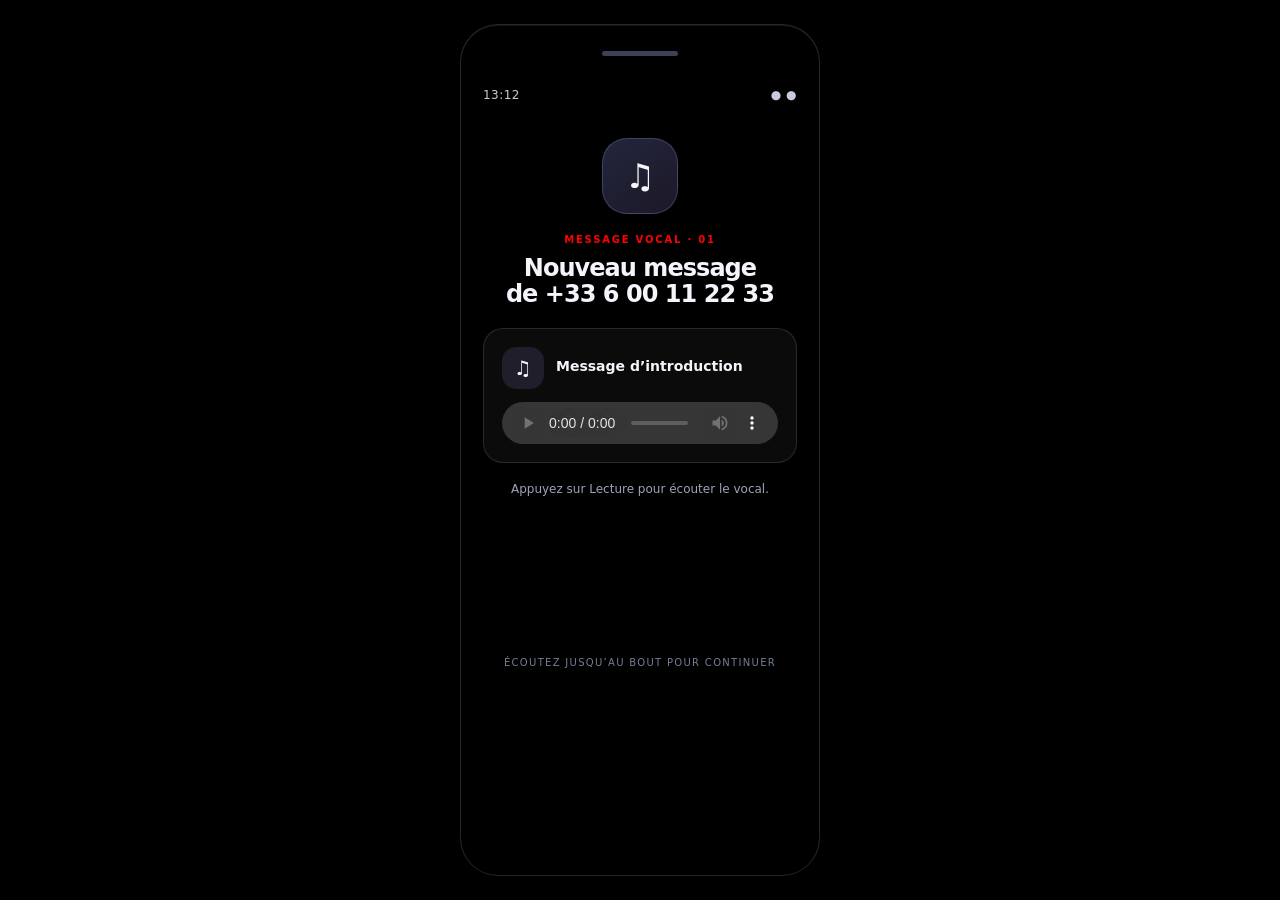
==== sons.html @ 19d47b87 "Add files via upload" ====
<!doctype html>
<html lang="fr">
<head>
  <meta charset="utf-8">
  <meta name="viewport" content="width=device-width, initial-scale=1">
  <meta name="theme-color" content="#10131b">
  <link rel="stylesheet" href="sons.css" type="text/css"> <!--lien style css!-->
  <title>Archives audio</title>
</head>
<body>
  <main class="phone">
    <div class="top">
      <div>
      <div class="status"><span>13:12</span><span>● ●</span></div>
        <h1>Infoline </h1>
        <p class="intro"> Vous pouvez maintenant écouter les enregistrements <br> pour trouver le lieu exact de la fête.</p>
      </div>
    </div>

    <section class="grid" aria-label="Liste des fichiers audio">
      <article class="audio-card">
        <div class="row"><div class="art" aria-hidden="true">♫</div><div><h2>Enregistrement 01</h2></div></div>
        <audio controls preload="none"><source src="sons/son1.mp3" type="audio/mpeg">Ton navigateur ne prend pas en charge la lecture audio.</audio>
      </article>
      <article class="audio-card">
        <div class="row"><div class="art" aria-hidden="true">♫</div><div><h2>Enregistrement 02</h2></div></div>
        <audio controls preload="none"><source src="sons/son2.mp3" type="audio/mpeg">Ton navigateur ne prend pas en charge la lecture audio.</audio>
      </article>
      <article class="audio-card">
        <div class="row"><div class="art" aria-hidden="true">♫</div><div><h2>Enregistrement 03</h2></div></div>
        <audio controls preload="none"><source src="sons/son3.mp3" type="audio/mpeg">Ton navigateur ne prend pas en charge la lecture audio.</audio>
      </article>
      <p class="intro"> Repérez le plan avec les trois numéros. Pensez-vous avoir trouver le bon lieu ? Passez à l'étape suivante. <br> ATTENTION : vous ne pourriez plus écouter les messages vocaux.</p>
      <h3><a class="back" href="final.html"> Suivant</a></h3>
    </section>
  </main>

  <script>
    // Petite barrière de navigation pour cette démo ; elle ne protège pas des personnes déterminées.
    if (sessionStorage.getItem("telephoneDeverrouille") !== "oui") {
      window.location.replace(sessionStorage.getItem("vocalIntroEcoute") === "oui" ? "telephone.html" : "index.html");
    }
    document.getElementById("lockAgain").addEventListener("click", () => {
      sessionStorage.removeItem("telephoneDeverrouille");
    });
    document.querySelectorAll("audio").forEach(audio => {
      audio.addEventListener("error", () => {
        // Le lecteur restera visible même si le fichier MP3 n'a pas encore été ajouté.
        const card = audio.closest(".audio-card");
        if (card && !card.querySelector(".missing")) {
          const note = document.createElement("div");
          note.className = "meta missing";
          note.style.marginTop = "8px";
          note.textContent = "Ajoute le fichier MP3 indiqué ci-dessus pour activer ce lecteur.";
          card.appendChild(note);
        }
      });
    });
  </script>
</body>
</html>
---- sons.css ----
:root { color-scheme: dark; --bg:#0b0e14; --panel:#171c28; --text:#f3f5fb; --muted:#9aa4b8; --accent:#a99aff; }
    { box-sizing: border-box; }
      
    body {
      margin: 0; display: grid; place-items: center; padding: 24px;
      font-family: ui-sans-serif, system-ui, -apple-system, BlinkMacSystemFont, "Segoe UI", sans-serif;
      color: var(--text);
      background: black;
    }

    .status { display:flex;justify-content:space-between;color:#c6ccda;font-size:12px;letter-spacing:.04em;margin-bottom:36px; }

    .top { align-items:center; justify-content:space-between; gap:16px; margin-bottom:32px; margin: 0px; }

    .eyebrow { font-size:11px; color:var(--accent); letter-spacing:.2em; text-transform:uppercase; font-weight:700; }
    h1 { font-size:23px; line-height:1.08; letter-spacing:-.04em; margin:8px 0 10px; text-align: center; }
    .intro { font-size: 11px; line-height:1.6; max-width:550px; margin:0;text-align: center; }

    .back { display:inline-flex; gap:8px; color:#e7e7ff; text-decoration:none; white-space:nowrap; border:1px solid rgba(255,255,255,.15); border-radius:999px; padding:10px 14px; background:rgba(255,255,255,.05); font-size:13px; justify-content: center; margin-bottom: 20px; }
    .back:hover { background:rgba(255,255,255,.1); }

    .grid { display:grid; grid-template-columns:repeat(auto-fit,minmax(min(100%,300px),1fr)); gap:14px; margin-top:28px; margin-bottom: -78px;}
    .audio-card { padding:10px; border:1px solid rgba(255,255,255,.11); border-radius:22px; background:linear-gradient(145deg,rgba(31,36,52,.94),rgba(19,22,32,.95)); box-shadow:0 18px 45px rgba(0,0,0,.18); }
    .row { display:flex; align-items:center; gap:14px; margin-bottom:14px; }
    .art { width:48px; height:48px; display:grid; place-items:center; flex:0 0 auto; border-radius:16px; background:linear-gradient(145deg,rgba(139,157,255,.24),rgba(193,164,255,.15)); font-size:22px; }
    h2 { font-size:16px; margin:0 0 4px; }
    .meta { color:var(--muted); font-size:12px; }
    audio { width:100%; height:42px; }
    @media(max-width:540px) { .top { align-items:flex-start; flex-direction:column; } }

    .phone {
       width: min(100%, 315px);padding: 26px 22px 100px; border: 1px solid rgba(255,255,255,.16);
      border-radius: 38px; background: black;
      box-shadow: 0 30px 90px rgba(0,0,0,.52), inset 0 1px 0 rgba(255,255,255,.09);
      position: relative; overflow: hidden;
    }
    .phone::before { content: ""; display: block; width: 82px; height: 5px; border-radius: 9px; background: #3d4354; margin: 0 auto 24px; }
    .status { display: flex; justify-content: space-between; color: #c6ccda; font-size: 12px; letter-spacing: .04em; margin-bottom: 35px; }

        h3 { font-size:23px; line-height:1.08; letter-spacing:-.04em; margin:8px 0 10px; text-align: center; margin-bottom: -10px; }
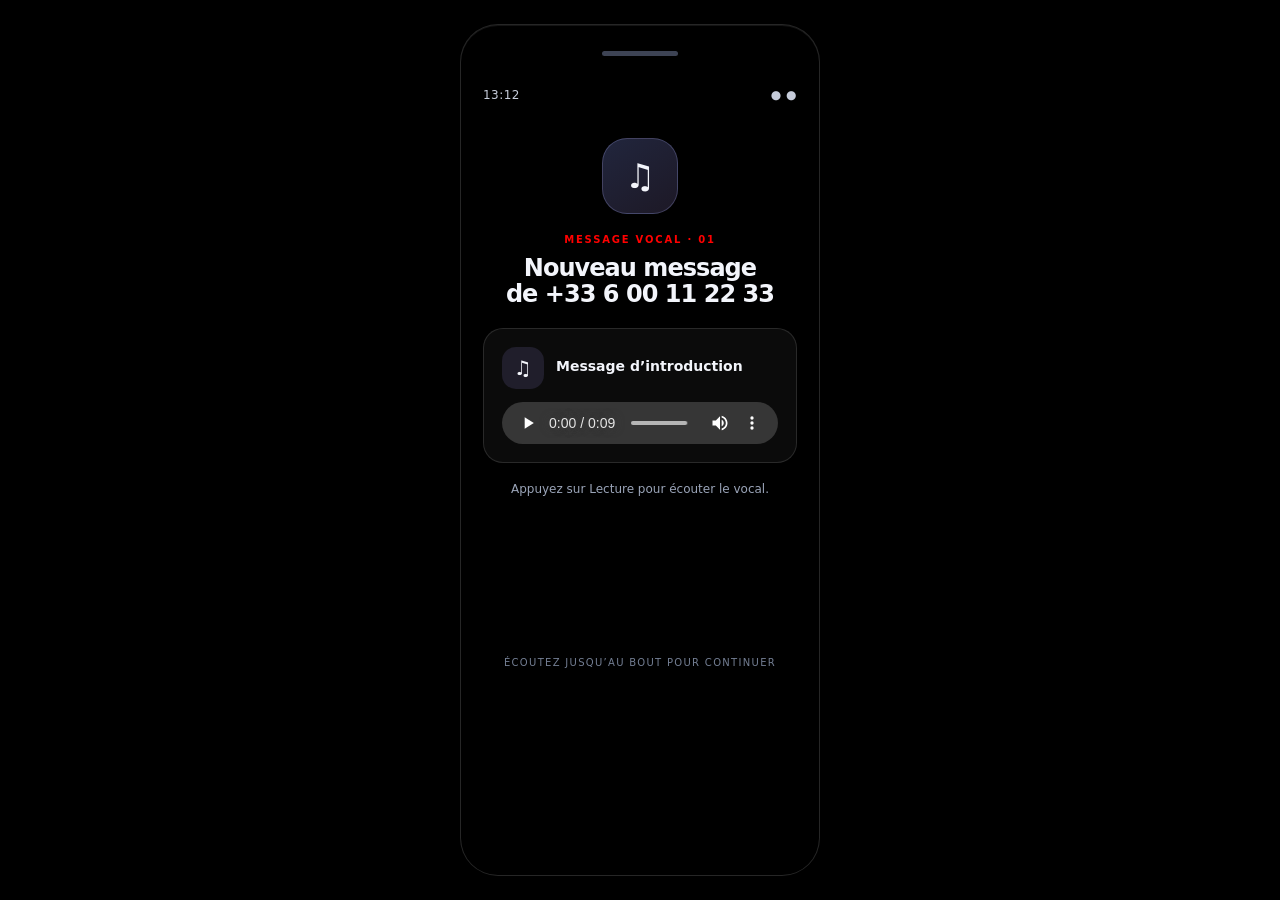
==== commit 26ef4c4e: "Refactor audio section in sons.html" ====
--- a/sons.html
+++ b/sons.html
@@ -16,23 +16,55 @@
         <p class="intro"> Vous pouvez maintenant écouter les enregistrements <br> pour trouver le lieu exact de la fête.</p>
       </div>
     </div>
+<section class="grid" aria-label="Liste des fichiers audio">
 
-    <section class="grid" aria-label="Liste des fichiers audio">
-      <article class="audio-card">
-        <div class="row"><div class="art" aria-hidden="true">♫</div><div><h2>Enregistrement 01</h2></div></div>
-        <audio controls preload="none"><source src="sons/son1.mp3" type="audio/mpeg">Ton navigateur ne prend pas en charge la lecture audio.</audio>
-      </article>
-      <article class="audio-card">
-        <div class="row"><div class="art" aria-hidden="true">♫</div><div><h2>Enregistrement 02</h2></div></div>
-        <audio controls preload="none"><source src="sons/son2.mp3" type="audio/mpeg">Ton navigateur ne prend pas en charge la lecture audio.</audio>
-      </article>
-      <article class="audio-card">
-        <div class="row"><div class="art" aria-hidden="true">♫</div><div><h2>Enregistrement 03</h2></div></div>
-        <audio controls preload="none"><source src="sons/son3.mp3" type="audio/mpeg">Ton navigateur ne prend pas en charge la lecture audio.</audio>
-      </article>
-      <p class="intro"> Repérez le plan avec les trois numéros. Pensez-vous avoir trouver le bon lieu ? Passez à l'étape suivante. <br> ATTENTION : vous ne pourriez plus écouter les messages vocaux.</p>
-      <h3><a class="back" href="final.html"> Suivant</a></h3>
-    </section>
+    <article class="audio-card">
+        <div class="row">
+            <div class="art" aria-hidden="true">♫</div>
+            <div>
+                <h2>Enregistrement 01</h2>
+            </div>
+        </div>
+
+        <audio controls preload="none">
+            <source src="./son1.mp3" type="audio/mpeg">
+            Ton navigateur ne prend pas en charge la lecture audio.
+        </audio>
+    </article>
+
+    <article class="audio-card">
+        <div class="row">
+            <div class="art" aria-hidden="true">♫</div>
+            <div>
+                <h2>Enregistrement 02</h2>
+            </div>
+        </div>
+
+        <audio controls preload="none">
+            <source src="./son2.mp3" type="audio/mpeg">
+            Ton navigateur ne prend pas en charge la lecture audio.
+        </audio>
+    </article>
+
+    <article class="audio-card">
+        <div class="row">
+            <div class="art" aria-hidden="true">♫</div>
+            <div>
+                <h2>Enregistrement 03</h2>
+            </div>
+        </div>
+
+        <audio controls preload="none">
+        <source src="./son3.mp3" type="audio/mpeg"> Ton navigateur ne prend pas en charge la lecture audio. </audio>
+    </article>
+
+    <p class="intro">
+        Repérez le plan avec les trois numéros. Pensez-vous avoir trouvé le bon lieu ? Passez à l'étape suivante.
+    </p>
+
+    <h3> <a class="back" href="final.html">Suivant</a> </h3>
+
+</section>
   </main>
 
   <script>
